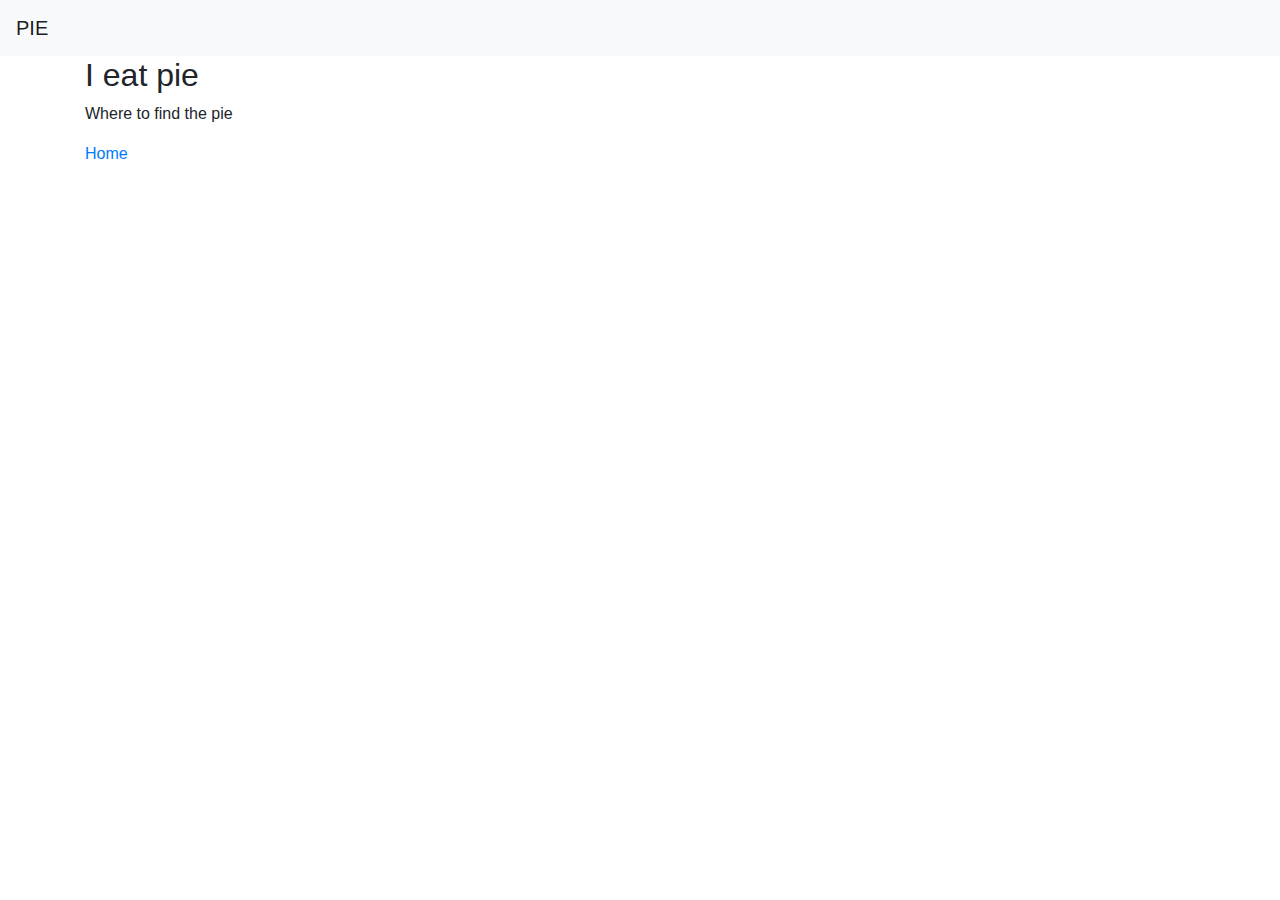
==== make_pie.html @ a4613e4a "Pie Pages coming together." ====
<!DOCTYPE html>
<html>
<head>
    <title>Watch Me</title>
    <!-- CSS stylesheet -->
    <link rel="stylesheet" href="https://stackpath.bootstrapcdn.com/bootstrap/4.3.1/css/bootstrap.min.css" integrity="sha384-ggOyR0iXCbMQv3Xipma34MD+dH/1fQ784/j6cY/iJTQUOhcWr7x9JvoRxT2MZw1T" crossorigin="anonymous">
    <!-- JS workings -->
    <script src="https://code.jquery.com/jquery-3.3.1.slim.min.js" integrity="sha384-q8i/X+965DzO0rT7abK41JStQIAqVgRVzpbzo5smXKp4YfRvH+8abtTE1Pi6jizo" crossorigin="anonymous"></script>
    <script src="https://cdnjs.cloudflare.com/ajax/libs/popper.js/1.14.7/umd/popper.min.js" integrity="sha384-UO2eT0CpHqdSJQ6hJty5KVphtPhzWj9WO1clHTMGa3JDZwrnQq4sF86dIHNDz0W1" crossorigin="anonymous"></script>
    <script src="https://stackpath.bootstrapcdn.com/bootstrap/4.3.1/js/bootstrap.min.js" integrity="sha384-JjSmVgyd0p3pXB1rRibZUAYoIIy6OrQ6VrjIEaFf/nJGzIxFDsf4x0xIM+B07jRM" crossorigin="anonymous"></script>
</head>
<body>
    <nav class="navbar navbar-expand-lg navbar-light bg-light">
        <a class="navbar-brand" href="index.html">PIE</a>
        <button class="navbar-toggler" type="button" data-toggle="collapse" data-target="#navbarNavDropdown" aria-controls="navbarNavDropdown" aria-expanded="false" aria-label="Toggle navigation">
            <span class="navbar-toggler-icon"></span>
        </button>
    </nav>
    <div class="container">
        <h2>I eat pie</h2>
        <p>
            Where to find the pie
        </p>
        <a href="index.html">Home</a>
    </div>
</body>
</html>
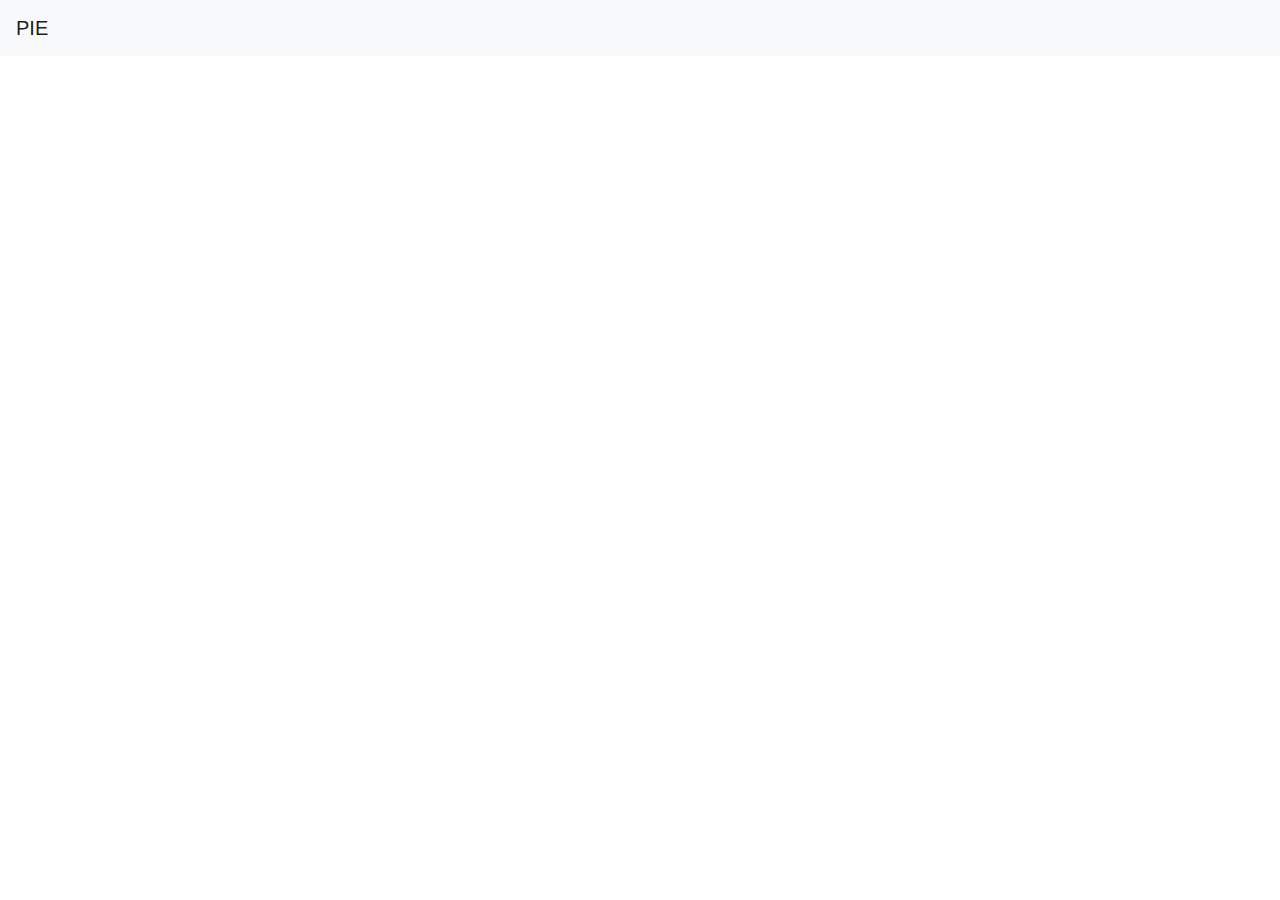
==== commit 0c7417f5: "grid to make_pie.html." ====
--- a/make_pie.html
+++ b/make_pie.html
@@ -17,11 +17,36 @@
         </button>
     </nav>
     <div class="container">
-        <h2>I eat pie</h2>
-        <p>
-            Where to find the pie
-        </p>
-        <a href="index.html">Home</a>
+        <div class="row">
+            <div class="col">
+
+            </div>
+            <div class="col">
+
+            </div>
+            <div class="col"
+            ></div>
+        </div>
+        <div class="row">
+            <div class="col">
+
+            </div>
+            <div class="col">
+
+            </div>
+            <div class="col"
+            ></div>
+        </div>
+        <div class="row">
+            <div class="col">
+
+            </div>
+            <div class="col">
+
+            </div>
+            <div class="col"
+            ></div>
+        </div>
     </div>
 </body>
 </html>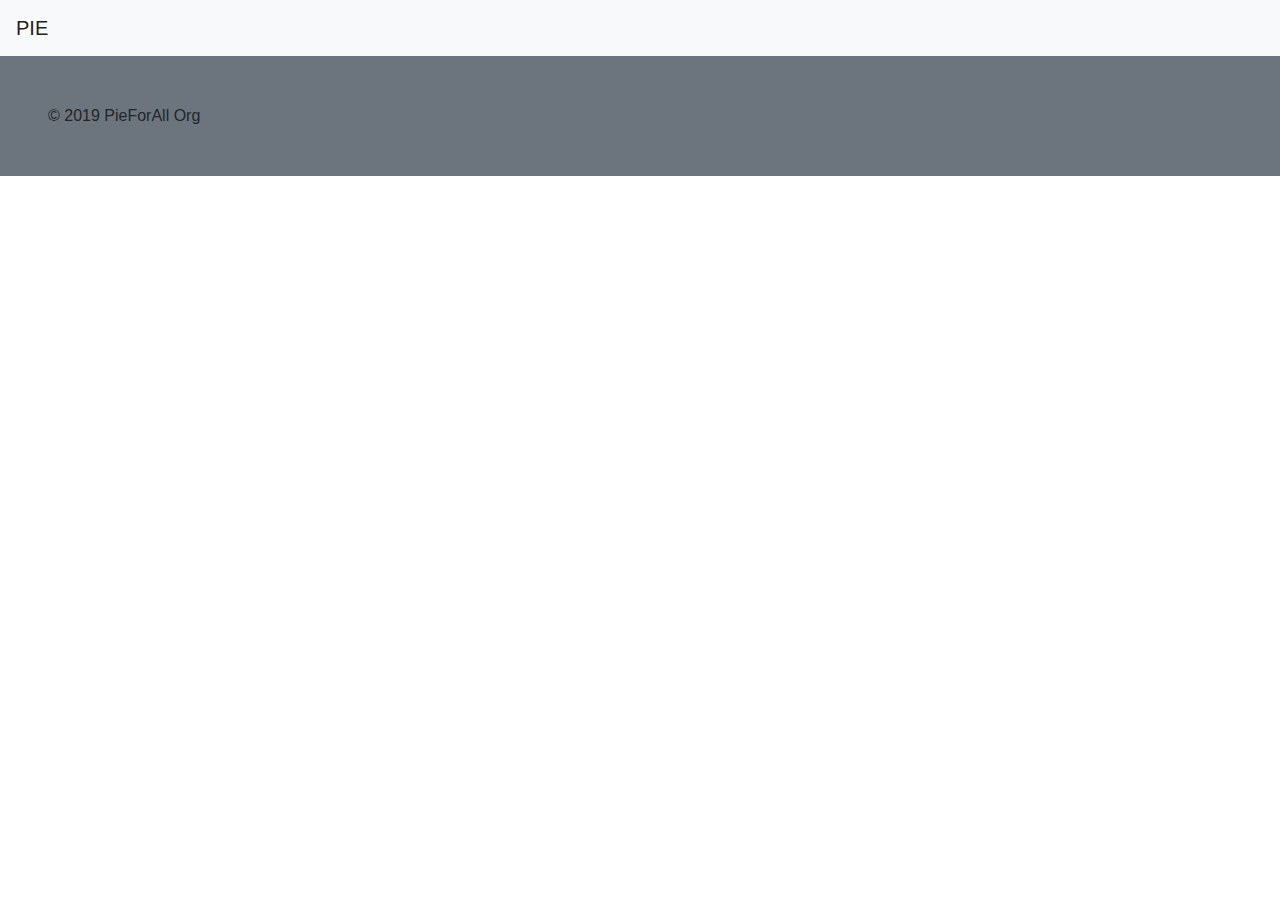
==== commit 83082906: "Attempting to add background image" ====
--- a/make_pie.html
+++ b/make_pie.html
@@ -1,7 +1,7 @@
 <!DOCTYPE html>
 <html>
 <head>
-    <title>Watch Me</title>
+    <title>Pie For All</title>
     <!-- CSS stylesheet -->
     <link rel="stylesheet" href="https://stackpath.bootstrapcdn.com/bootstrap/4.3.1/css/bootstrap.min.css" integrity="sha384-ggOyR0iXCbMQv3Xipma34MD+dH/1fQ784/j6cY/iJTQUOhcWr7x9JvoRxT2MZw1T" crossorigin="anonymous">
     <!-- JS workings -->
@@ -48,5 +48,9 @@
             ></div>
         </div>
     </div>
+    
+    <div class='footer bg-secondary p-5'>
+         &copy; 2019 PieForAll Org
+    </div>
 </body>
 </html>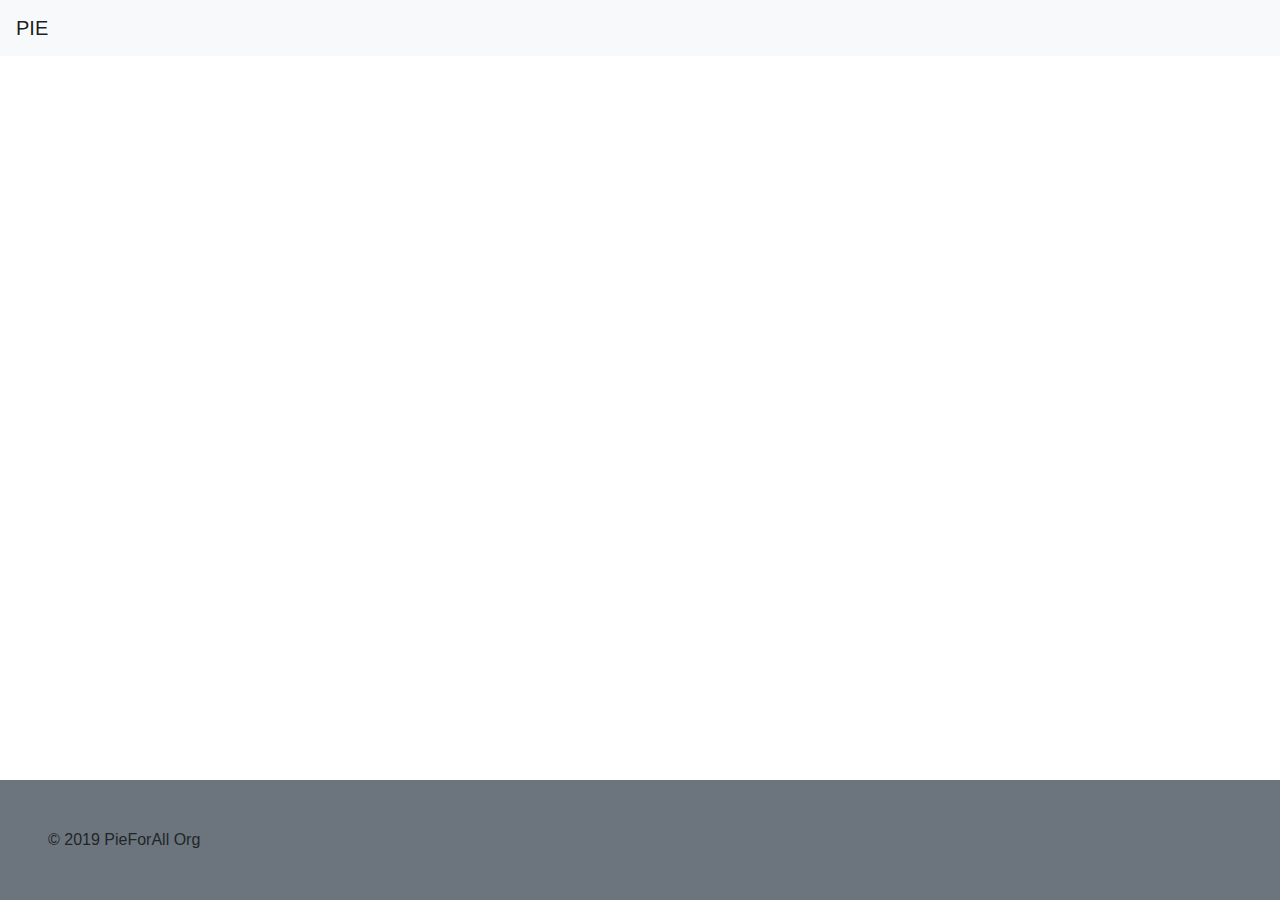
==== commit 068c0aa9: "Updating styles" ====
--- a/make_pie.html
+++ b/make_pie.html
@@ -8,6 +8,8 @@
     <script src="https://code.jquery.com/jquery-3.3.1.slim.min.js" integrity="sha384-q8i/X+965DzO0rT7abK41JStQIAqVgRVzpbzo5smXKp4YfRvH+8abtTE1Pi6jizo" crossorigin="anonymous"></script>
     <script src="https://cdnjs.cloudflare.com/ajax/libs/popper.js/1.14.7/umd/popper.min.js" integrity="sha384-UO2eT0CpHqdSJQ6hJty5KVphtPhzWj9WO1clHTMGa3JDZwrnQq4sF86dIHNDz0W1" crossorigin="anonymous"></script>
     <script src="https://stackpath.bootstrapcdn.com/bootstrap/4.3.1/js/bootstrap.min.js" integrity="sha384-JjSmVgyd0p3pXB1rRibZUAYoIIy6OrQ6VrjIEaFf/nJGzIxFDsf4x0xIM+B07jRM" crossorigin="anonymous"></script>
+    <!-- My CSS -->
+    <link rel="stylesheet" href="styles.css">
 </head>
 <body>
     <nav class="navbar navbar-expand-lg navbar-light bg-light">
@@ -48,7 +50,7 @@
             ></div>
         </div>
     </div>
-    
+
     <div class='footer bg-secondary p-5'>
          &copy; 2019 PieForAll Org
     </div>
--- a/styles.css
+++ b/styles.css
@@ -0,0 +1,10 @@
+.background-img {
+    background-image: url("good_pie.jpg");
+    background-size: cover;
+  }
+
+.footer {
+    position: fixed;
+    bottom: 0;
+    width: 100%;
+}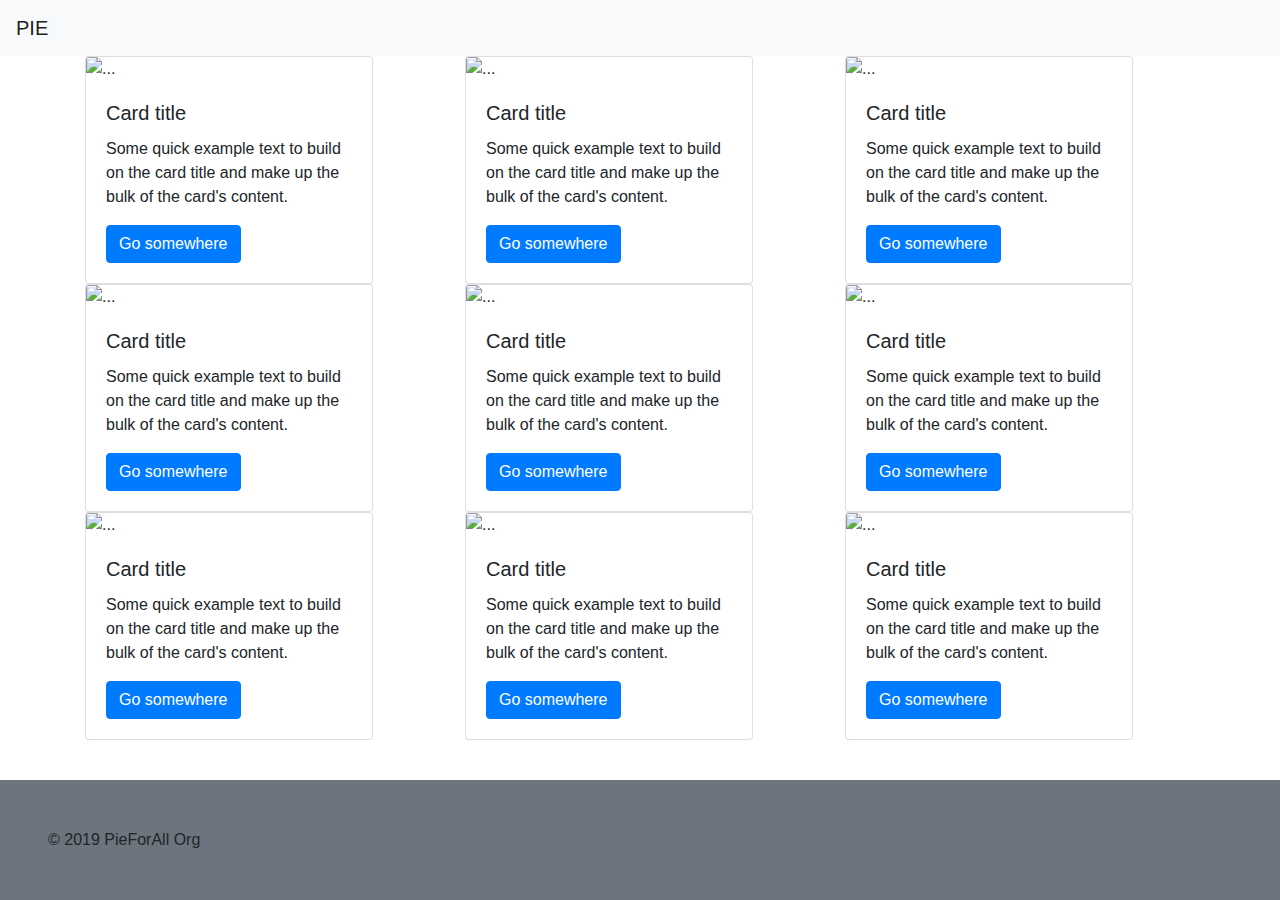
==== commit 8caee1c7: "Pie recipe page with cards." ====
--- a/make_pie.html
+++ b/make_pie.html
@@ -21,33 +21,99 @@
     <div class="container">
         <div class="row">
             <div class="col">
-
+                <div class="card" style="width: 18rem;">
+                    <img src="..." class="card-img-top" alt="...">
+                    <div class="card-body">
+                        <h5 class="card-title">Card title</h5>
+                        <p class="card-text">Some quick example text to build on the card title and make up the bulk of the card's content.</p>
+                        <a href="#" class="btn btn-primary">Go somewhere</a>
+                    </div>
+                </div>
             </div>
             <div class="col">
-
+                <div class="card" style="width: 18rem;">
+                    <img src="..." class="card-img-top" alt="...">
+                    <div class="card-body">
+                        <h5 class="card-title">Card title</h5>
+                        <p class="card-text">Some quick example text to build on the card title and make up the bulk of the card's content.</p>
+                        <a href="#" class="btn btn-primary">Go somewhere</a>
+                    </div>
+                </div>
             </div>
-            <div class="col"
-            ></div>
+            <div class="col">
+                <div class="card" style="width: 18rem;">
+                    <img src="..." class="card-img-top" alt="...">
+                    <div class="card-body">
+                        <h5 class="card-title">Card title</h5>
+                        <p class="card-text">Some quick example text to build on the card title and make up the bulk of the card's content.</p>
+                        <a href="#" class="btn btn-primary">Go somewhere</a>
+                    </div>
+                </div>
+            </div>
         </div>
         <div class="row">
             <div class="col">
-
+                <div class="card" style="width: 18rem;">
+                    <img src="..." class="card-img-top" alt="...">
+                    <div class="card-body">
+                        <h5 class="card-title">Card title</h5>
+                        <p class="card-text">Some quick example text to build on the card title and make up the bulk of the card's content.</p>
+                        <a href="#" class="btn btn-primary">Go somewhere</a>
+                    </div>
+                </div>
             </div>
             <div class="col">
-
+                <div class="card" style="width: 18rem;">
+                    <img src="..." class="card-img-top" alt="...">
+                    <div class="card-body">
+                        <h5 class="card-title">Card title</h5>
+                        <p class="card-text">Some quick example text to build on the card title and make up the bulk of the card's content.</p>
+                        <a href="#" class="btn btn-primary">Go somewhere</a>
+                    </div>
+                </div>
             </div>
-            <div class="col"
-            ></div>
+            <div class="col">
+                <div class="card" style="width: 18rem;">
+                    <img src="..." class="card-img-top" alt="...">
+                    <div class="card-body">
+                        <h5 class="card-title">Card title</h5>
+                        <p class="card-text">Some quick example text to build on the card title and make up the bulk of the card's content.</p>
+                        <a href="#" class="btn btn-primary">Go somewhere</a>
+                    </div>
+                </div>
+            </div>
         </div>
         <div class="row">
             <div class="col">
-
+                <div class="card" style="width: 18rem;">
+                    <img src="..." class="card-img-top" alt="...">
+                    <div class="card-body">
+                        <h5 class="card-title">Card title</h5>
+                        <p class="card-text">Some quick example text to build on the card title and make up the bulk of the card's content.</p>
+                        <a href="#" class="btn btn-primary">Go somewhere</a>
+                    </div>
+                </div>
             </div>
             <div class="col">
-
+                <div class="card" style="width: 18rem;">
+                    <img src="..." class="card-img-top" alt="...">
+                    <div class="card-body">
+                        <h5 class="card-title">Card title</h5>
+                        <p class="card-text">Some quick example text to build on the card title and make up the bulk of the card's content.</p>
+                        <a href="#" class="btn btn-primary">Go somewhere</a>
+                    </div>
+                </div>
             </div>
-            <div class="col"
-            ></div>
+            <div class="col">
+                <div class="card" style="width: 18rem;">
+                    <img src="..." class="card-img-top" alt="...">
+                    <div class="card-body">
+                        <h5 class="card-title">Card title</h5>
+                        <p class="card-text">Some quick example text to build on the card title and make up the bulk of the card's content.</p>
+                        <a href="#" class="btn btn-primary">Go somewhere</a>
+                    </div>
+                </div>
+            </div>
         </div>
     </div>
 
--- a/styles.css
+++ b/styles.css
@@ -1,5 +1,15 @@
 .background-img {
     background-image: url("good_pie.jpg");
+    background-size: cover;
+  }
+
+  .background-img2 {
+    background-image: url("flag_pie.jpg");
+    background-size: cover;
+  }
+
+  .background-img3 {
+    background-image: url("bake_pie.jpg");
     background-size: cover;
   }
 
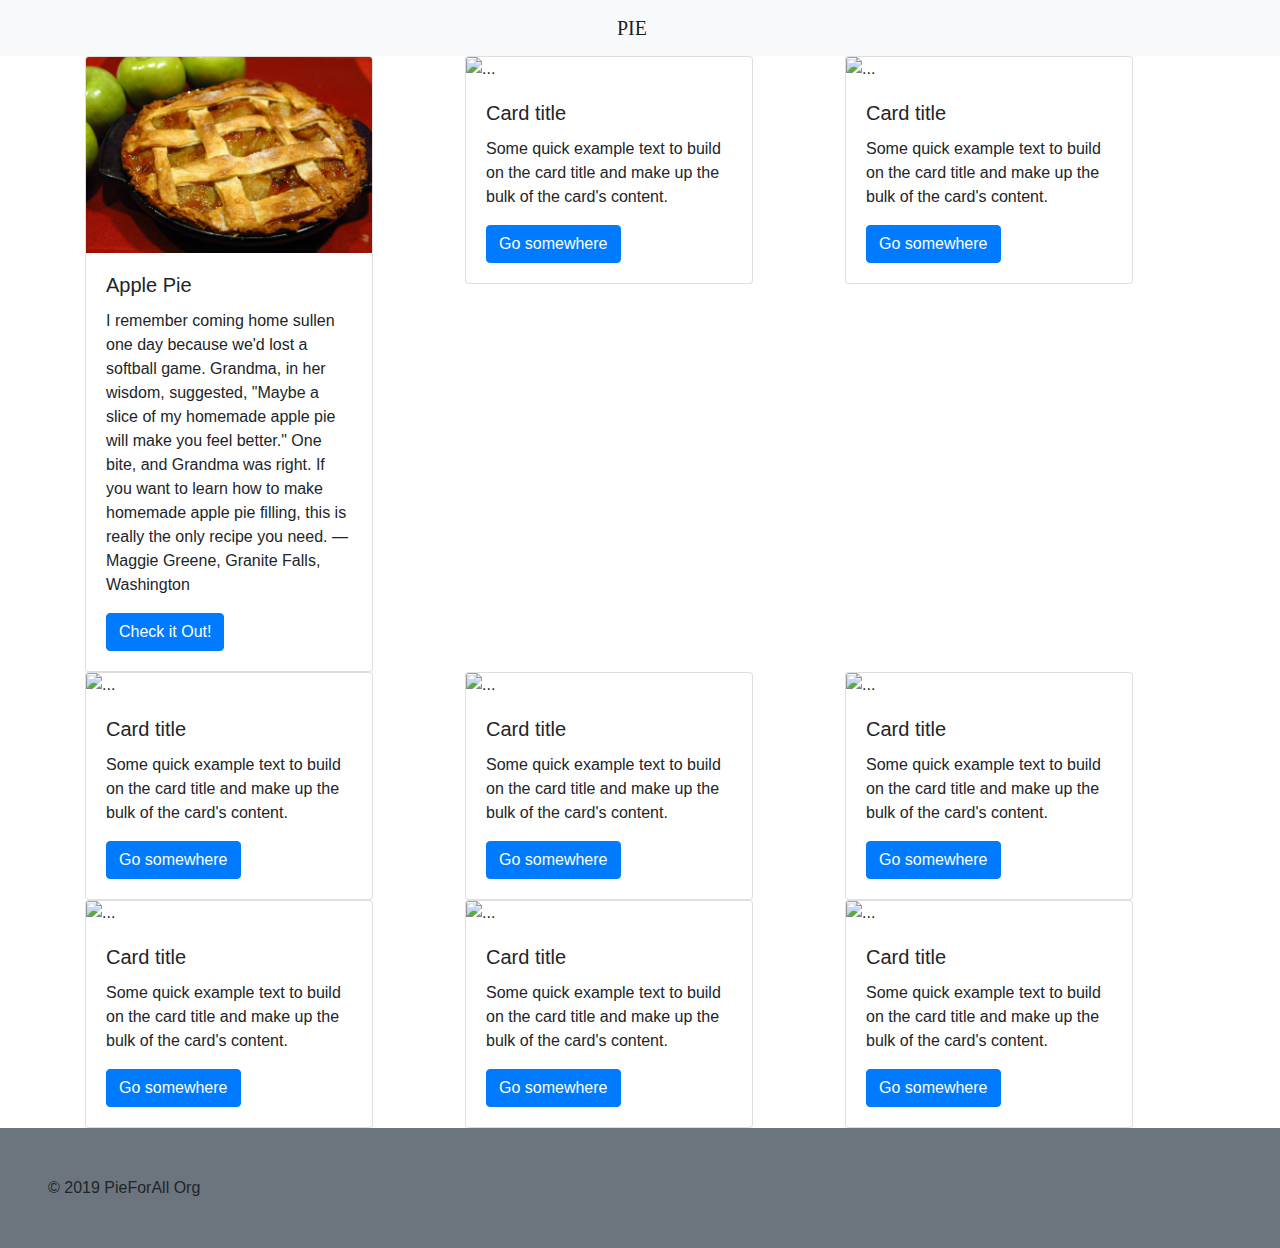
==== commit 7d5e9351: "Adding example for make pie cards." ====
--- a/make_pie.html
+++ b/make_pie.html
@@ -22,11 +22,11 @@
         <div class="row">
             <div class="col">
                 <div class="card" style="width: 18rem;">
-                    <img src="..." class="card-img-top" alt="...">
+                    <img src="Apple_pie.jpg" class="card-img-top" alt="...">
                     <div class="card-body">
-                        <h5 class="card-title">Card title</h5>
-                        <p class="card-text">Some quick example text to build on the card title and make up the bulk of the card's content.</p>
-                        <a href="#" class="btn btn-primary">Go somewhere</a>
+                        <h5 class="card-title">Apple Pie</h5>
+                        <p class="card-text">I remember coming home sullen one day because we'd lost a softball game. Grandma, in her wisdom, suggested, "Maybe a slice of my homemade apple pie will make you feel better." One bite, and Grandma was right. If you want to learn how to make homemade apple pie filling, this is really the only recipe you need. —Maggie Greene, Granite Falls, Washington </p>
+                        <a href="https://www.tasteofhome.com/recipes/apple-pie/" class="btn btn-primary">Check it Out!</a>
                     </div>
                 </div>
             </div>
--- a/styles.css
+++ b/styles.css
@@ -1,20 +1,76 @@
 .background-img {
-    background-image: url("good_pie.jpg");
-    background-size: cover;
+  position: relative;
+  background: rgba(0, 0, 0, 0.1); /* If our image is bright, we can tone it down with this darker overlay */
+  padding-top:200px;
+  padding-bottom:200px;
   }
+.background-img:after {
+  content: "";
+  position: absolute;
+  background-image: url("good_pie.jpg");
+  background-repeat: no-repeat;
+  background-size: cover;
+  background-position: center;
+  top: 0;
+  left: 0;
+  right: 0;
+  bottom: 0;
+  z-index: -1;
+  opacity: 0.5; /* Tone the image down further by giving it transparency */
+}
 
-  .background-img2 {
-    background-image: url("flag_pie.jpg");
-    background-size: cover;
-  }
+.background-img2 {
+  position: relative;
+  background: rgba(0, 0, 0, 0.1); /* If our image is bright, we can tone it down with this darker overlay */
+  padding-top:200px;
+  padding-bottom:200px;
+}
 
-  .background-img3 {
-    background-image: url("bake_pie.jpg");
-    background-size: cover;
-  }
+.background-img2:after {
+  content: "";
+  position: absolute;
+  background-image: url("flag_pie.jpg");
+  background-repeat: no-repeat;
+  background-size: cover;
+  background-position: center;
+  top: 0;
+  left: 0;
+  right: 0;
+  bottom: 0;
+  z-index: -1;
+  opacity: 0.5; /* Tone the image down further by giving it transparency */
+}
 
-.footer {
+.background-img3 {
+  position: relative;
+  background: rgba(0, 0, 0, 0.1); /* If our image is bright, we can tone it down with this darker overlay */
+  padding-top:200px;
+  padding-bottom:200px;
+}
+
+.background-img3:after {
+  content: "";
+  position: absolute;
+  background-image: url("bake_pie.jpg");
+  background-repeat: no-repeat;
+  background-size: cover;
+  background-position: center;
+  top: 0;
+  left: 0;
+  right: 0;
+  bottom: 0;
+  z-index: -1;
+  opacity: 0.5; /* Tone the image down further by giving it transparency */
+}
+
+.navbar {
+  display: flex;
+  justify-content: center;
+  font-family: "Parkavenue", Parkavenue, cursive;
+  font-size: 300px
+}
+/* .footer {
     position: fixed;
     bottom: 0;
     width: 100%;
-}+} */